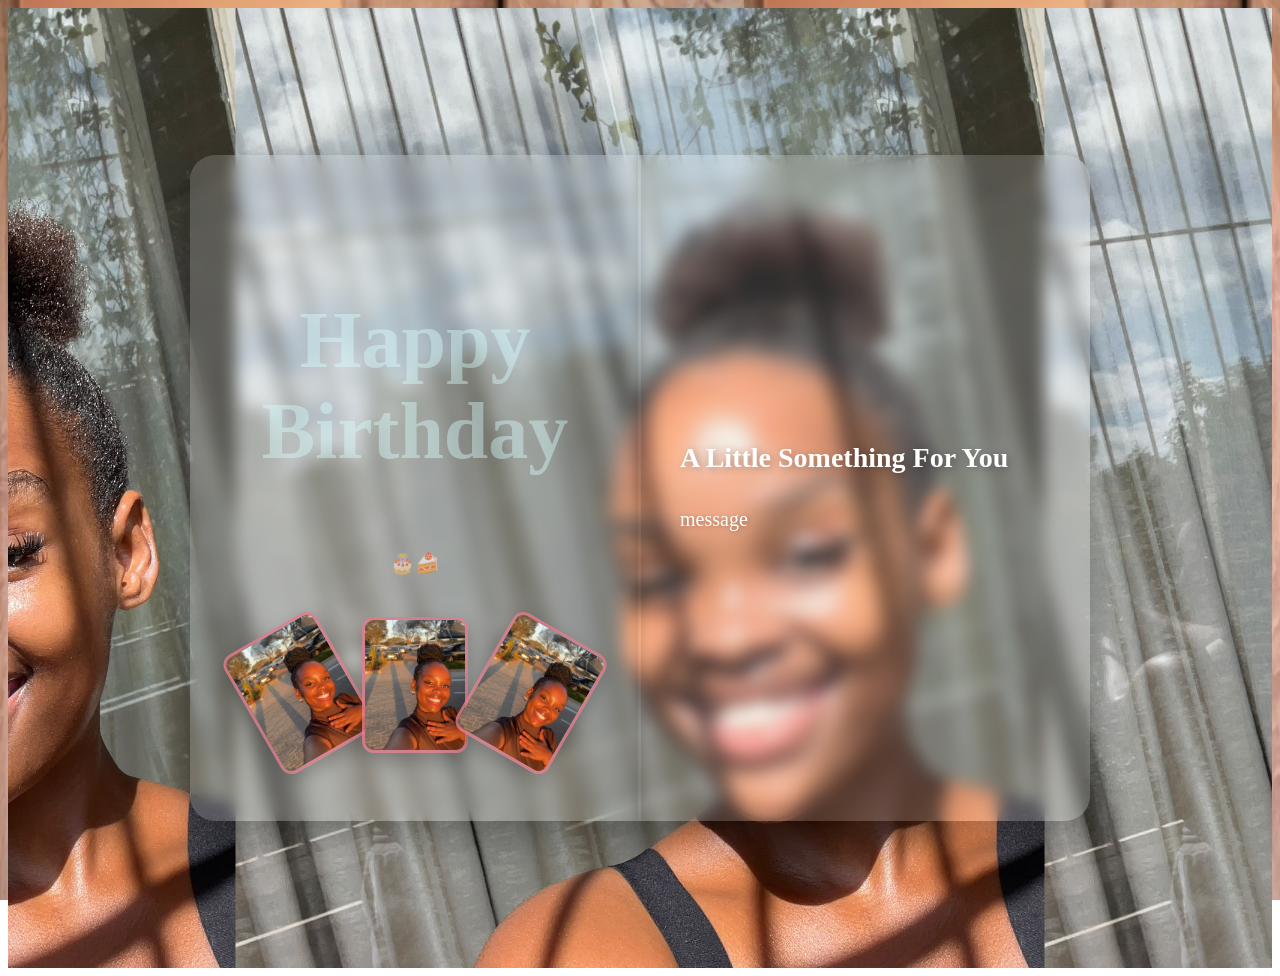
==== final.html @ 44810ab3 "Add files via upload" ====
<!DOCTYPE html>
<html lang="en">
<head>
    <meta charset="UTF-8">
    <meta name="viewport" content="width=device-width, initial-scale=1.0">
    <title>Happy Birthday</title>
    <link rel="stylesheet" href="style.css">
</head>
<body>
   <div class="final-page">
        <div class="birthday-card-final">
            <div class="card-left">
                <h1>Happy Birthday</h1>
                <p>🎂🍰</p>
                <div class="photo-row photo-reveal">
                    <img src="maybe.jpeg" alt="photo 1">
                    <img src="maybe.jpeg" alt="photo 2">
                    <img src="maybe.jpeg" alt="photo 3">
                </div>
            </div>
            <div class="card-right">
                <h2>A Little Something For You</h2>
                <p>
                    message
                </p>
            </div>
        </div>
   </div> 
</body>
</html>
---- style.css ----
body {
    background-image: url("nope.jpeg");
    background-size: contain;
    background-position: contain;
    background-attachment: fixed;
    color : rgba(255, 0, 187, 0.571);
    text-align : center;
    font-family:'Times New Roman', Times, serif;
}
h1 {
    font-size:80px;
    margin-top:100px;
}
p {
    font-size: 20px;
    margin-bottom: 30px;
}
button {
    background-color: rgba(225, 107, 154, 0.395);
    color: white;
    border: none;
    padding: 15px 30px;
    font-size: 18px;
    border-radius: 100px;
    cursor: pointer;
    transition: transform 0.2s ease;
}
button :hover{
transform: scale (1.05);
}
.birthday-card {
    min-height: 100vh;
    width: 100%;
    margin: 0;
    padding: 0;
    position: relative;
    display: flex;
    align-items: center;
    justify-content: space-between;
    box-sizing: border-box;
    overflow: hidden;
}
.photo-background {
    position: absolute;
    inset: 0;
    display: flex;
    z-index: 0;
}
.photo-background img {
    width: 33.333%;
    height: 100%;
    object-fit: cover;
    object-position: center;
}
.photo-background ::after{
    content: "";
    position: absolute;
    inset: 0;
    background-color: rgba(0, 0, 0, 0.25);
}
.birthday-title{
    position: absolute;
    top: 50%;
    z-index: 2;
    margin-left: 8%;
    color: rgba(225, 225, 225, 0.75);
    text-align: left;
    text-shadow: 2px 2px 8px rgba(0, 0, 0, 0.5);
}
.birthday-title h1 {
    font-size: clamp(50px, 8vw, 110px);
    margin: 5px 0;
    line-height: 0.9;
    letter-spacing: 5px;
}
.special-card{
    position: absolute;
    top:45.666%;
    left: 68.788%;
    z-index: 2;
    width: 380px;
    margin-right: 8%;
    padding: 40px;
    box-sizing: border-box;
    text-align: center;
    color: white;
    background-color: rgba(225, 225, 225, 0.025);
    border: 1px solid rgba(225, 225, 225, 0.04);
    border-radius: 25px;
    backdrop-filter: blur(10px);
    box-shadow: 0 15px 40px rgba(0, 0, 0, 0.096);
}
.special-card h2 {
    font-size: 30px;
    margin-top: 0;
    letter-spacing: 2px;
}
.special-card p {
    font-size: 18px;
    line-height: 1.6;
    margin-bottom: 30px;
}
.game-screen {
    display: block;
    width: 75%;
    margin: 30px;
    padding: 30px;
    background: rgba(221, 255, 255, 0.359);
    border-radius: 25px;
    box-shadow: 0 15px 40px rgba(0, 0, 0, 0.25);
    backdrop-filter: blur(8px);
    text-align: center;
    box-sizing: border-box;
}
#wordList{
    margin: 20px;
}
#wordList span{
    margin: 10px;
    font-weight: bold;
}
#wordList span.found {
    text-decoration: line-through;
    opacity: 0.5;
}
#wordGrid {
    display: grid;
    grid-template-columns: repeat(10,40px);
    gap: 5px;
    justify-content: center;
    margin-top: 30px
}
#mediumwordGrid {
    display: grid;
    grid-template-columns: repeat(12,40px);
    gap: 5px;
    justify-content: center;
    margin-top: 30px}
#hardwordGrid {
    display: grid;
    grid-template-columns: repeat(15,35px);
    gap: 5px;
    justify-content: center;
    margin-top: 30px}
#hardwordGrid .letter{
    width: 35px;
    height: 35px;
    font-size: 18px;
}
.letter {
    width: 40px;
    height: 40px;
    display: flex;
    align-items: center;
    justify-content: center;
    background-color: rgba(104, 93, 254, 0.684);
    border-radius: 8px;
    font-size: 20px;
    font-weight: bold;
    cursor: grab;
}
.letter.selected {
    background-color: blueviolet;
    color: white;
}
.letter.found-letter {
    background-color: green;
    color: white;
    transform: scale(1.05);
    box-shadow: 0 0 10px rgba(0, 128, 0, 0.5)
}
.letter {
    transition: 0.2s ease;
}
#levelComplete {
    display: none;
    background-color: white;
    width: 500px;
    margin: 40px auto;
    padding: 30px;
    border-radius: 25px;
    box-shadow: 0 10px 30px rgba(0, 0, 0, 0.15);
}
#levelComplete h2 {
    font-size: 32px;
}
#levelComplete p{
    font-size: 20px;
}
@media (max-width: 800px) {
    .birthday-card{
        flex-direction: column;
        justify-content: center;
        gap: 40px;
        padding: 40px 20px;
    }
    .photo-background{
        width: 33.333%;
    }
    .birthday-title {
        margin-left: 0;
        text-align: center;
    }
    .birthday-title h1 {
        font-size: 55px;
    }
    .special-card {
        width: 90%;
        margin-right: 0;
        padding: 30px;
    }
}
.level-container {
    min-height: 100vh;
    width: 100%;
    box-sizing: border-box;
    display: flex;
    flex-direction: column;
    justify-content: center;
    align-items: center;
    text-align: center;
    padding: 30px;
    background-image: url("photo.jpeg");
    background-position: contain;
    background-size: cover;
}
.level-container h1 {
    margin: 0 0 15px 0;
}
.level-container > p {
    margin: 0 0 30px 0;
}
.level-cards {
    display: flex;
    flex-direction: row;
    flex-wrap: nowrap;
    justify-content: center;
    align-items: stretch;
    gap: 25px;
    width: 100%;
}

.level-card {
    width: 220px;
    min-height: 230px;
    padding: 25px;
    box-sizing: border-box;
    background: rgba(255, 255, 255, 0.311);
    border-radius: 20px;
    box-shadow: 0 10px 30px rgba(0, 0, 0, 0.2);
    display: flex;
    flex-direction: column;
    justify-content: space-between;
    flex-shrink: 0;
    transition: transform 0.3s ease,
                box-shadow 0.3s ease;
}

.level-card:hover {
    transform: translateY(-10px);

    box-shadow:
        0 20px 40px rgba(0, 0, 0, 0.25);
}

.level-card h2 {
    margin-top: 0;
}

.level-card p {
    line-height: 1.5;
}

.level-card button {
    padding: 12px 20px;
    border: none;
    border-radius: 10px;
    cursor: pointer;
    font-size: 16px;
}
.final-page {
    min-height: 100vh;
    display:flex;
    justify-content: center;
    align-items: center;
    background-image: url("picture.jpeg");
    background-size: contain;
    background-position: center;
    padding: 30px;
}
.final-page .birthday-card-final {
    display: flex;
    width: 90%;
    max-width: 900px;
    min-height: 500px;
    flex-direction: row;
    margin: 0;
    padding: 0;
    background-color: rgba(255, 255, 255, 0.158);
    box-shadow: 0 15px 40px rgba(0, 0, 0, 0.3);
    backdrop-filter: blur(8px);
    border-radius: 25px;
    overflow: hidden;
}
.final-page .card-left,
.final-page .card-right {
    flex: 1 1 0;
    min-width: 0;
    box-sizing: border-box;
    padding: 40px;
    display: flex;
    flex-direction: column;
    justify-content: center;
    
}
.final-page .card-left {
    align-items: center;
    text-align: center;
    position: relative;
}
.final-page .card-left::after {
    content: "";
    position: absolute;
    top: 0;
    right: -1px;
    width: 3px;
    height: 100%;
    background: rgba(225, 225, 225, 0.025);
    box-shadow: 0 0 8px rgba(0, 0, 0, 0.25);
}
.final-page .card-right {
    align-items: flex-start;
    text-align: left;
}
.final-page .card-left h1 {
    color:rgba(217, 255, 255, 0.412)
}
.final-page .card-decoration{
    font-size: 60px;
}
.final-page .card-right h2{
    margin: 0 0 25px 0;
    font-size: 28px;
    line-height: 1.3;
}
.final-page .card-right p{
    margin: 0;
    font-size: 28px;
    line-height: 1.3;
}
.final-page .photo-row {
    display: flex;
    justify-content: center;
    align-items: center;
    gap: 10px;
    margin: 20px 0;
}
.final-page .photo-row img {
    width: 100px;
    height: 130px;
    object-fit: cover;
    border-radius: 12px;
    border: 3px solid rgba(223, 122, 139, 0.808);
    box-shadow: 0 8px 20px rgba(0, 0, 0, 0.25);
    transition: transform 0.3s ease;
}
.final-page .photo-row img:nth-child(1) {
    transform: rotate(-30deg);
}
.final-page .photo-row img:nth-child(2) {
    transform: translateY(-8px);
}
.final-page .photo-row img:nth-child(3) {
    transform: rotate(30deg);
}
.final-page .photo-row img:hover {
    transform: scale(1.08) rotate(0deg);
}
.final-page .card-right {
    color: white;
}
.final-page .card-right h2{
    text-shadow: 2px 2px 8px rgba(0, 0, 0, 0.3);
}
.final-page .card-right p {
    font-size: 20px;
    line-height: 1.7;
    text-shadow: 1px 1px 5px rgba(0, 0, 0, 0.3);
}
@keyframes cardReveal {
    from {
        opacity: 0;
        transform: translateX(80%) translateY(50%) scale(0.5);
    }
    to {
        opacity: 1;
        transform: translateX(0) translateY(0) scale(1);
    }
}
.final-page .birthday-card-final{
    animation: cardReveal 1s ease-out;
}
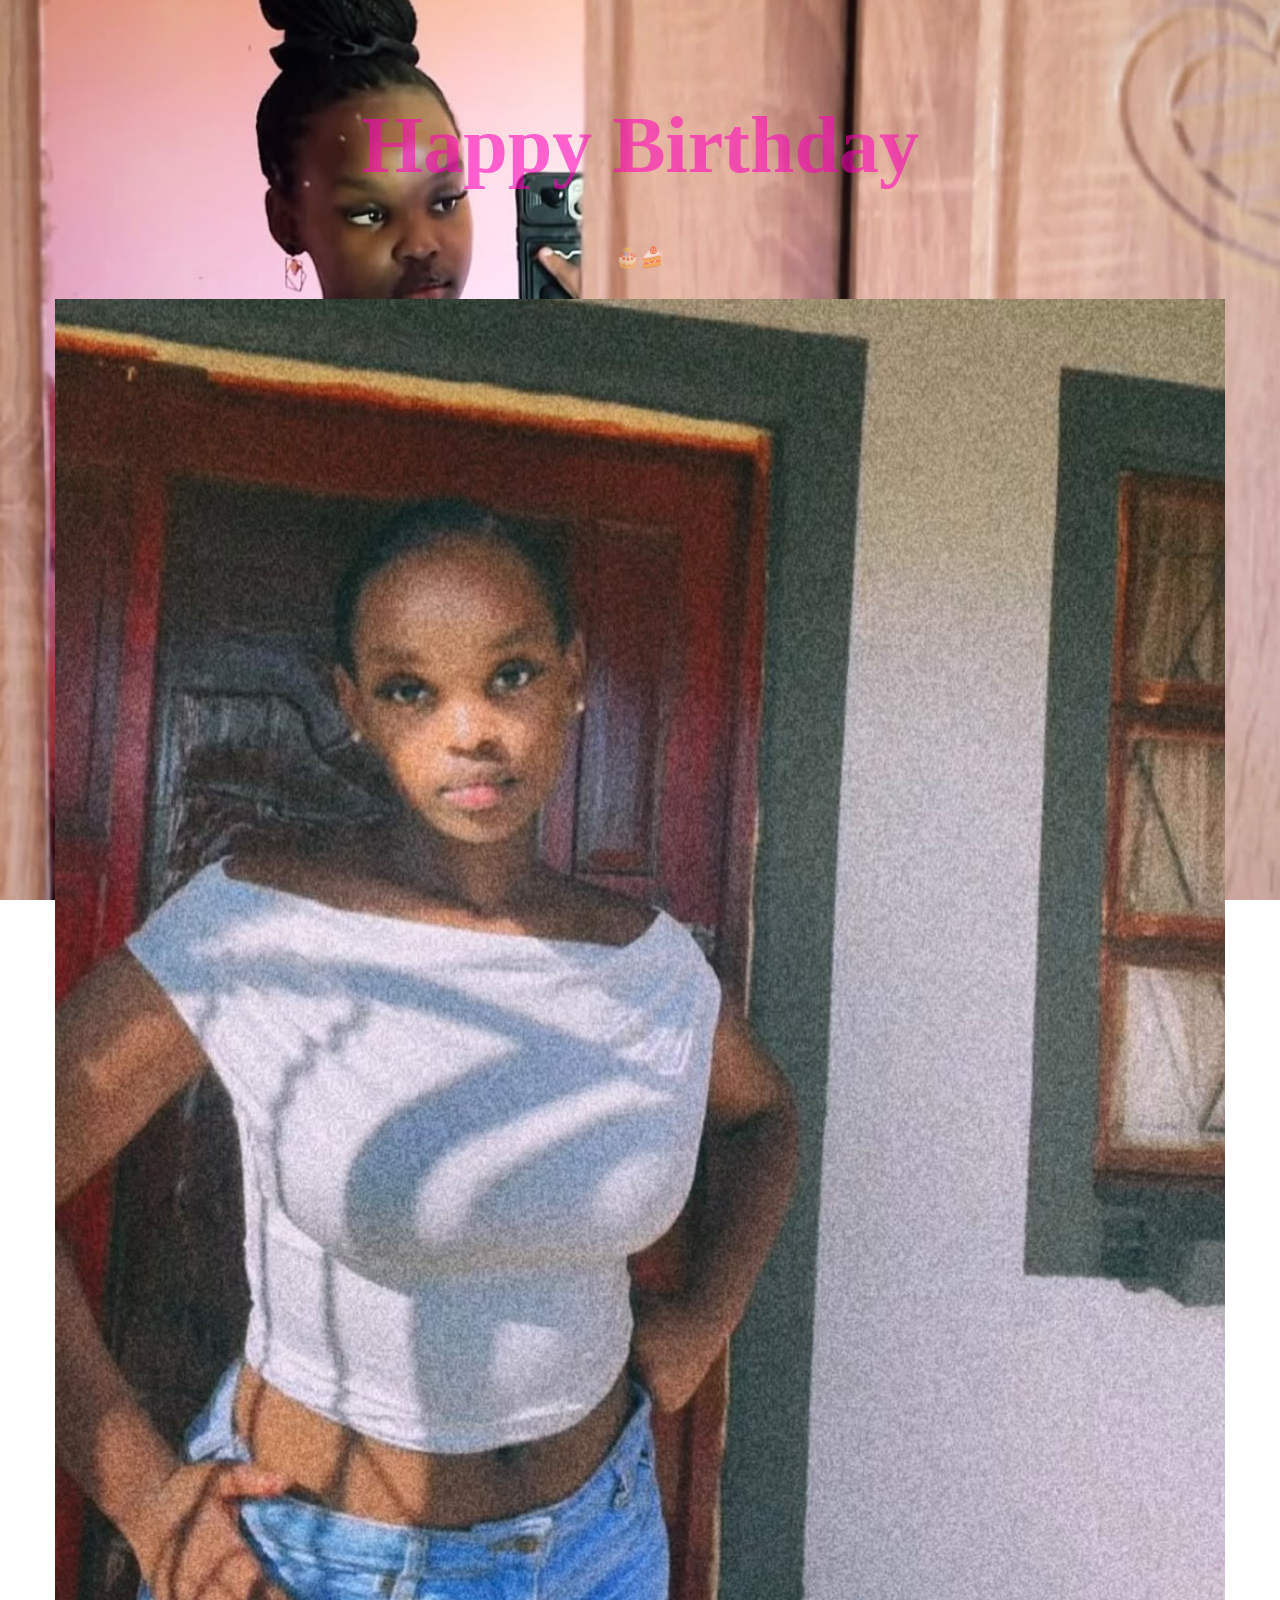
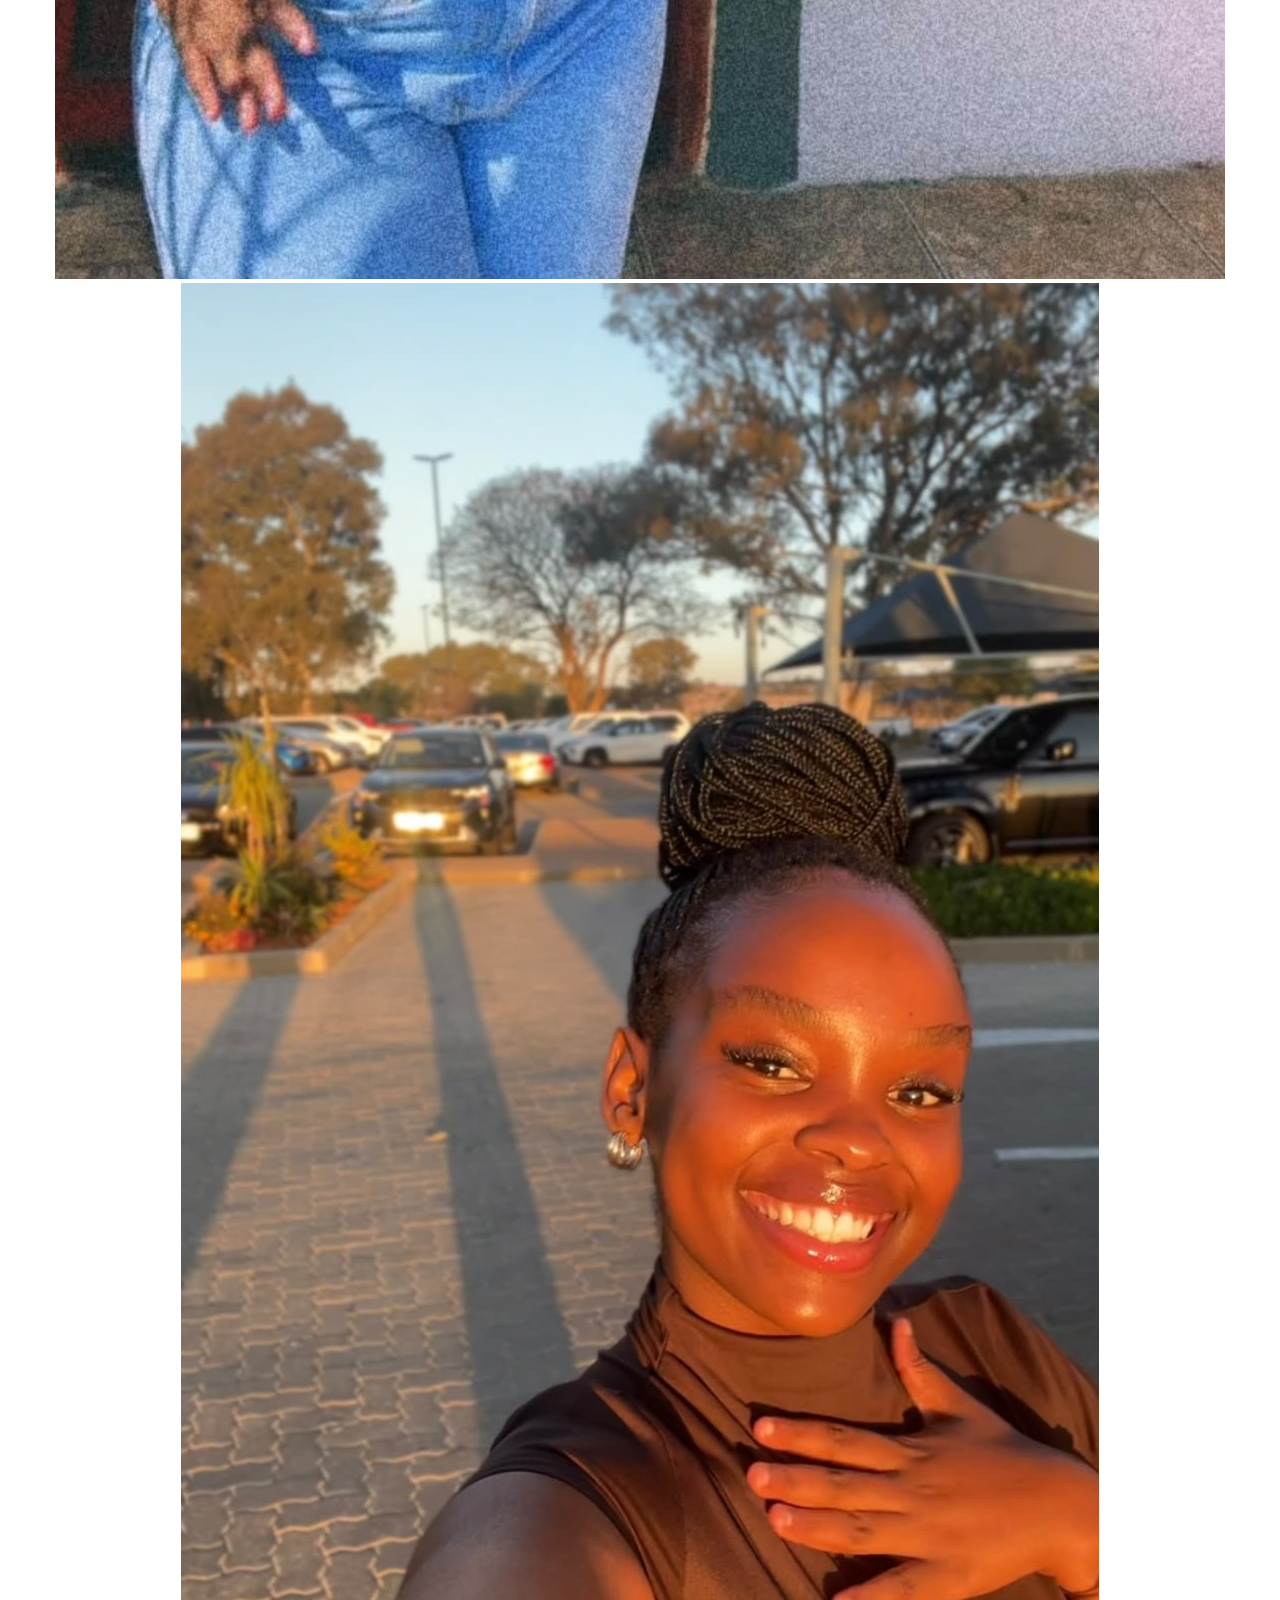
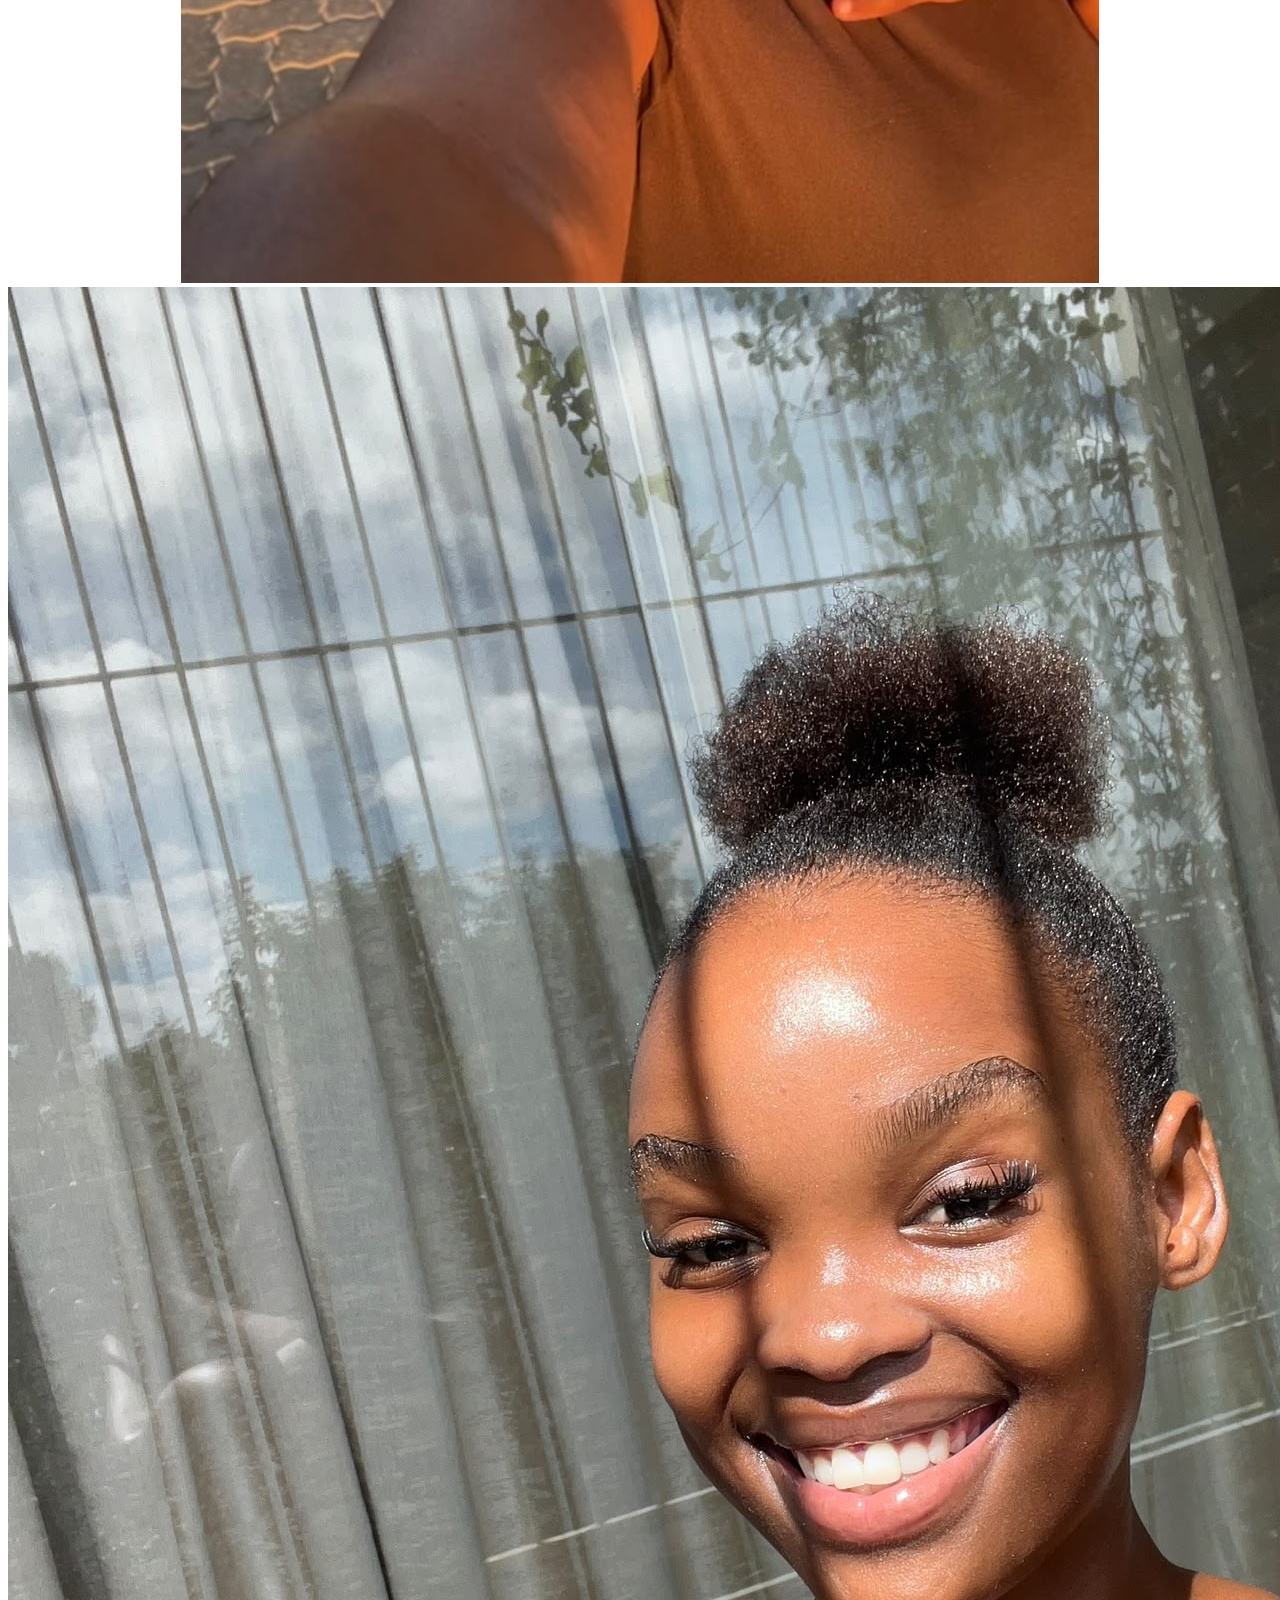
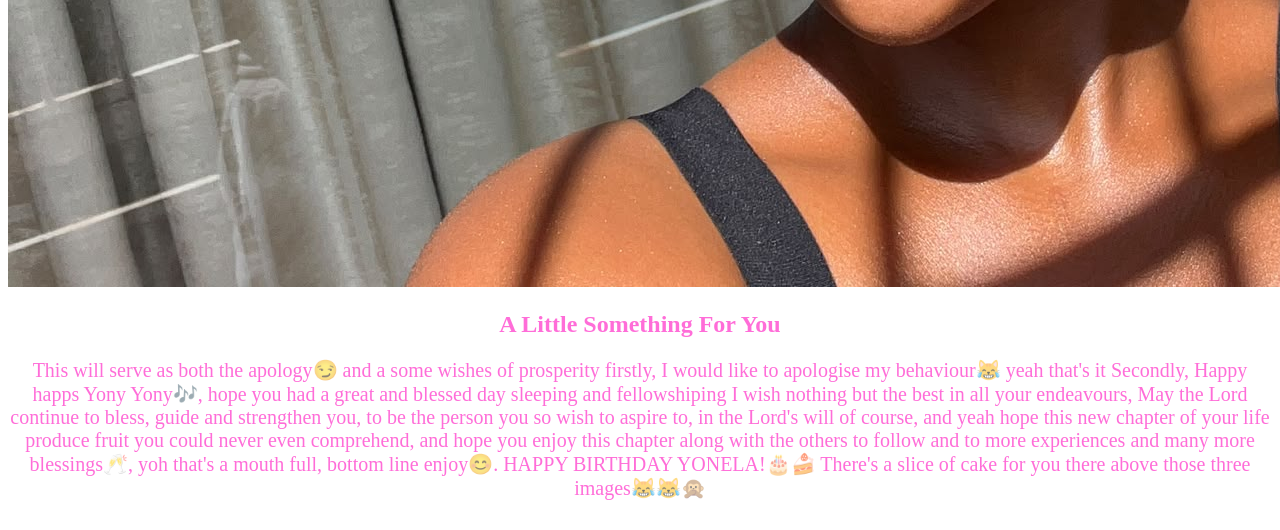
==== commit 0c43d578: "Update final.html" ====
--- a/final.html
+++ b/final.html
@@ -13,18 +13,26 @@
                 <h1>Happy Birthday</h1>
                 <p>🎂🍰</p>
                 <div class="photo-row photo-reveal">
-                    <img src="maybe.jpeg" alt="photo 1">
+                    <img src="photo.jpeg" alt="photo 1">
                     <img src="maybe.jpeg" alt="photo 2">
-                    <img src="maybe.jpeg" alt="photo 3">
+                    <img src="picture.jpeg" alt="photo 3">
                 </div>
             </div>
             <div class="card-right">
                 <h2>A Little Something For You</h2>
                 <p>
-                    message
+                    This will serve as both the apology😏 and a some wishes of prosperity
+                    firstly, I would like to apologise my behaviour😹 yeah that's it
+                    Secondly, Happy happs Yony Yony🎶, hope you had a great and blessed day sleeping and fellowshiping
+                    I wish nothing but the best in all your endeavours, May the Lord continue to bless, guide and strengthen you,
+                    to be the person you so wish to aspire to, in the Lord's will of course, and yeah hope this new chapter of
+                    your life produce fruit you could never even comprehend, and hope you enjoy this chapter along with the others to 
+                    follow and to more experiences and many more blessings🥂, yoh that's a mouth full, bottom line enjoy😊.
+                    HAPPY BIRTHDAY YONELA!🎂🍰 
+                    There's a slice of cake for you there above those three images😹😹🙊
                 </p>
             </div>
         </div>
    </div> 
 </body>
-</html>+</html>
--- a/style.css
+++ b/style.css
@@ -1,7 +1,7 @@
 body {
     background-image: url("nope.jpeg");
-    background-size: contain;
-    background-position: contain;
+    background-size: cover;
+    background-position: center;
     background-attachment: fixed;
     color : rgba(255, 0, 187, 0.571);
     text-align : center;
@@ -189,26 +189,64 @@
 }
 @media (max-width: 800px) {
     .birthday-card{
+        min-height: 100vh;
+        width: 100%;
+        display: flex;
         flex-direction: column;
         justify-content: center;
-        gap: 40px;
-        padding: 40px 20px;
+        gap: 30px;
+        padding: 30px 20px;
+        align-items: center;
     }
     .photo-background{
-        width: 33.333%;
+        position: absolute;
+        inset: 0;
+        width:100%;
+        height: 100%;
+        display: flex;
+    }
+    .photo-background img {
+        width: 33.33%;
+        height: 100%;
+        object-fit: cover;
     }
     .birthday-title {
         margin-left: 0;
         text-align: center;
+        position: relative;
+        top: auto;
+        z-index: 2;
     }
     .birthday-title h1 {
         font-size: 55px;
     }
     .special-card {
         width: 90%;
-        margin-right: 0;
         padding: 30px;
-    }
+        position: relative;
+        top: auto;
+        left: auto;
+        width: 90%;
+        max-width: 380px;
+        margin: 0;
+        z-index: 2;
+        box-sizing: border-box;
+    }
+    .level-container {
+        min-height: 100vh;
+        padding: 30px 20px;
+        box-sizing: border-box;
+    }
+    .level-cards {
+        flex-direction: column;
+        align-items: center;
+        gap: 20px;
+    }
+    .level-card {
+        width:90%;
+        max-width:320px;
+        min-height: 200px;
+        flex-shrink: 1;
 }
 .level-container {
     min-height: 100vh;
@@ -400,3 +438,53 @@
 .final-page .birthday-card-final{
     animation: cardReveal 1s ease-out;
 }
+@media screen and (max-width: 800px){
+    .level-card{
+        width :90% !important;
+        max-width :320px !important;
+        flex-shrink : 1 !important;
+    }
+    .level-cards{
+        flex-direction: column !important;
+        align-items : center !important;
+    }
+.game-screen {
+    width: 95%
+    margin 20px auto;
+    padding: 15px;
+    box-sizing: border-box;
+}
+    #wordList {
+        display: flex;
+        flex-wrap: wrap;
+        justify-content: center;
+        gap: 8px;
+        margin: 15px auto;
+        width: 100%;
+    }
+    #wordList span {
+        margin: 3px;
+    }
+    #wordGrid {
+        grid-template-columns; repeat (10, 30px);
+        gap:3px;
+    }
+     #mediumwordGrid {
+        grid-template-columns; repeat (12, 26px);
+        gap:3px;
+    }
+     #hardwordGrid {
+        grid-template-columns; repeat (15, 20px);
+        gap:2px;
+    }
+    #hardwordGrid .letter {
+        width:20px;
+        height : 20px
+        font-size : 12px;
+    }
+    .letter {
+        width : 20px;
+        height: 20px;
+        font-size: 15px;}
+}
+        
